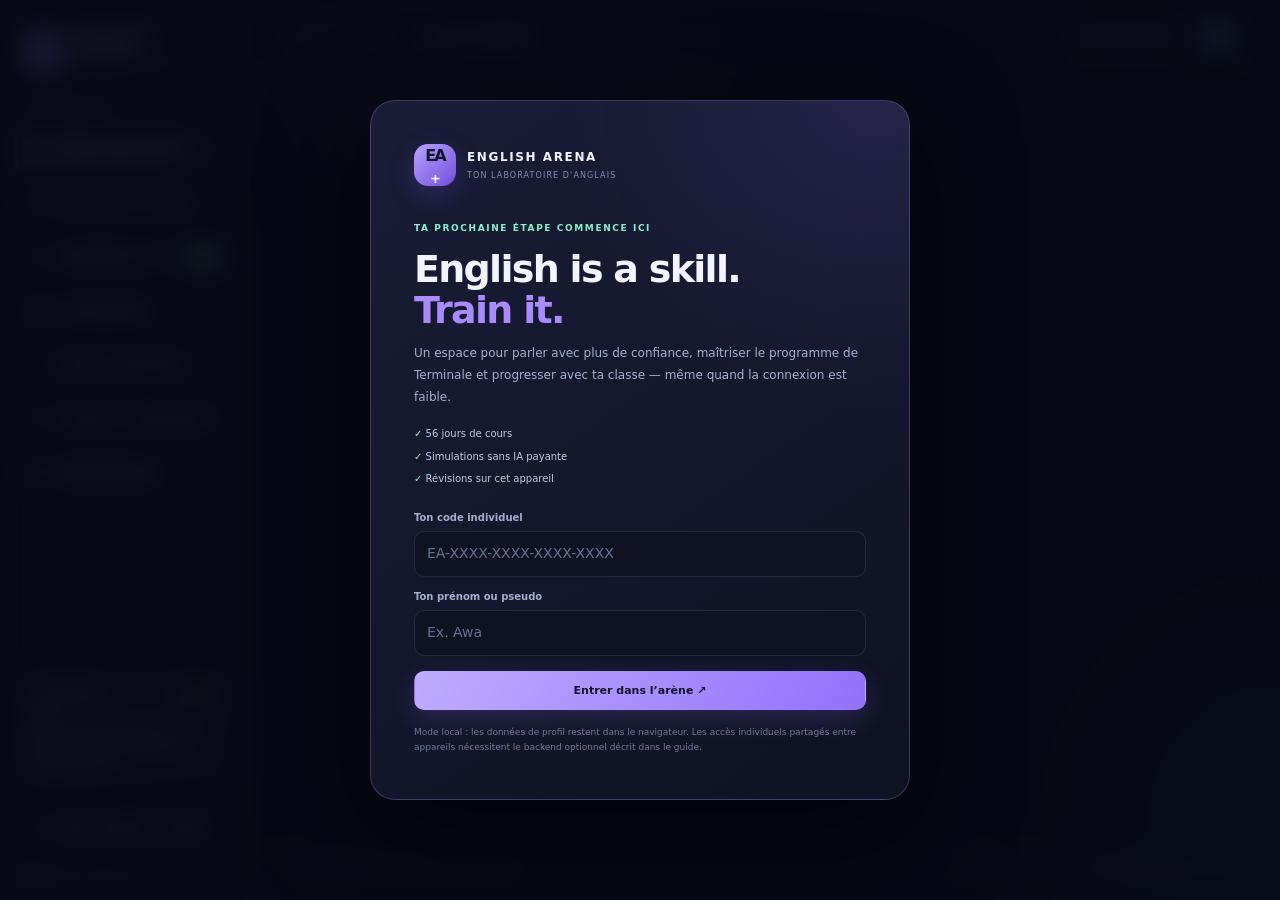
==== index.html @ 47df6340 "English Arena v4" ====
<!doctype html>
<html lang="fr">
<head>
  <meta charset="utf-8">
  <meta name="viewport" content="width=device-width,initial-scale=1,viewport-fit=cover">
  <meta http-equiv="Content-Security-Policy" content="default-src 'self'; script-src 'self'; style-src 'self' 'unsafe-inline'; img-src 'self' data: blob:; media-src 'self' blob:; font-src 'self'; connect-src 'self' https://*.supabase.co wss://*.supabase.co; object-src 'none'; base-uri 'self'; form-action 'self'; frame-src 'none'; worker-src 'self'">
  <meta name="referrer" content="no-referrer">
  <meta name="robots" content="noindex, nofollow">
  <meta name="theme-color" content="#101327">
  <meta name="description" content="English Arena : cours d'anglais pour la Terminale, simulations orales, quiz et révisions hors ligne.">
  <title>English Arena · Terminale English Lab</title>
  <link rel="manifest" href="manifest.webmanifest">
  <link rel="icon" href="assets/icons/icon.svg" type="image/svg+xml">
  <link rel="stylesheet" href="css/styles.css">
  <script src="js/boot.js"></script>
  <script src="js/config.js"></script>
  <script src="js/vendor/supabase.js" defer></script>
  <script src="js/data.js"></script>
  <script src="js/data-extra.js"></script>
  <script src="js/cloud.js" defer></script>
  <script src="js/voice.js" defer></script>
  <script src="js/badges.js" defer></script>
  <script src="js/mascot.js" defer></script>
  <script src="js/simulation.js" defer></script>
  <script src="js/games.js" defer></script>
  <script src="js/duel.js" defer></script>
  <script src="js/app.js" defer></script>
</head>
<body>
  <div class="ambient ambient-one"></div><div class="ambient ambient-two"></div>
  <div id="toast" class="toast" role="status" aria-live="polite"></div>
  <div class="app-shell">
    <aside class="sidebar" id="sidebar">
      <a class="brand" href="#home" aria-label="English Arena accueil"><span class="brand-mark">EA<span>+</span></span><span><strong>ENGLISH<br>ARENA</strong><small>TERMINALE ENGLISH LAB</small></span></a>
      <div class="side-label">TON ESPACE</div>
      <nav class="main-nav" aria-label="Navigation principale">
        <button class="nav-item active" data-view="home"><span class="nav-icon">◈</span>Vue d'ensemble</button>
        <button class="nav-item" data-view="courses"><span class="nav-icon">▤</span>Parcours & cours</button>
        <button class="nav-item" data-view="speak"><span class="nav-icon">◖</span>Speaking Lab <span class="nav-pill">NEW</span></button>
        <button class="nav-item" data-view="vocab"><span class="nav-icon">Aa</span>Vocabulaire</button>
        <button class="nav-item" data-view="practice"><span class="nav-icon">✳</span>Quiz & examens</button>
        <button class="nav-item" data-view="community"><span class="nav-icon">☺</span>Classe & discussion</button>
        <button class="nav-item" data-view="library"><span class="nav-icon">▣</span>Bibliothèque</button>
      </nav>
      <div class="side-spacer"></div>
      <div class="streak-card"><div class="streak-top"><span>✦ TON ÉLAN</span><span id="sidebarStreak">0 jours</span></div><div class="streak-meter"><i id="streakFill"></i></div><p>Un peu d'anglais chaque jour vaut mieux qu'une longue séance de temps en temps.</p></div>
      <button class="nav-item" data-view="profile"><span class="nav-icon">⚙</span>Mon profil & outils</button>
      <div class="sidebar-foot"><span class="status-dot"></span><span id="connectionLabel">Mode hors ligne prêt</span></div>
    </aside>
    <main class="main-area">
      <header class="topbar">
        <button class="icon-button mobile-menu" id="menuToggle" aria-label="Ouvrir le menu">☰</button>
        <div class="crumb"><span>ESPACE ÉLÈVE</span><b>/</b><strong id="currentPageLabel">Vue d'ensemble</strong></div>
        <div class="top-actions"><span class="offline-chip"><i></i><span id="onlineText">LOCAL-FIRST</span></span><button class="install-button" id="installButton" hidden>＋ Installer</button><button class="avatar-button" id="profileShortcut" aria-label="Ouvrir mon profil"><span id="topAvatar">?</span></button></div>
      </header>
      <div class="view-wrap" id="viewContainer" tabindex="-1"></div>
      <footer class="app-footer"><span>ENGLISH ARENA <span class="muted">· Apprendre, parler, progresser.</span></span><span id="footerMode">Tes progrès restent sur cet appareil en mode local.</span></footer>
    </main>
  </div>
  <nav class="mobile-nav" aria-label="Navigation mobile">
    <button data-view="home" class="active"><span>◈</span>Accueil</button><button data-view="courses"><span>▤</span>Cours</button><button data-view="speak"><span>◖</span>Parler</button><button data-view="practice"><span>✳</span>Quiz</button><button data-view="community"><span>☺</span>Classe</button><button data-view="profile"><span>☻</span>Profil</button>
  </nav>
  <div class="modal-backdrop" id="modalBackdrop" hidden><section class="modal" id="modalPanel" role="dialog" aria-modal="true" aria-labelledby="modalTitle"><button class="modal-close" id="modalClose" aria-label="Fermer">×</button><div id="modalContent"></div></section></div>
  <div class="onboarding-backdrop" id="onboardingBackdrop" hidden><section class="onboarding-panel"><div class="onboarding-brand"><span class="brand-mark">EA<span>+</span></span><div><b>ENGLISH ARENA</b><small>TON LABORATOIRE D'ANGLAIS</small></div></div><div class="onboarding-kicker">TA PROCHAINE ÉTAPE COMMENCE ICI</div><h1>English is a skill.<br><em>Train it.</em></h1><p class="onboarding-copy">Un espace pour parler avec plus de confiance, maîtriser le programme de Terminale et progresser avec ta classe — même quand la connexion est faible.</p><div class="onboarding-features"><span>✓ 56 jours de cours</span><span>✓ Simulations sans IA payante</span><span>✓ Révisions sur cet appareil</span></div><div id="onboardingFormWrap"></div><small class="privacy-note">Mode local : les données de profil restent dans le navigateur. Les accès individuels partagés entre appareils nécessitent le backend optionnel décrit dans le guide.</small></section></div>
  
</body>
</html>
---- css/styles.css ----
:root{--bg:#0b0d19;--panel:#121628;--panel2:#171c32;--panel3:#1e2440;--line:rgba(185,196,245,.12);--text:#f2f4ff;--muted:#9ba4c3;--purple:#a98aff;--purple2:#7959e8;--mint:#8cf0ce;--cyan:#79d9fa;--orange:#ffba78;--pink:#ff90bb;--good:#7ee6ad;--bad:#ff8e9d;--radius:19px;--shadow:0 22px 60px rgba(0,0,0,.23);font-synthesis:none;color-scheme:dark}
*{box-sizing:border-box}html{scroll-behavior:smooth}body{margin:0;min-height:100vh;background:var(--bg);color:var(--text);font-family:Inter,ui-sans-serif,system-ui,-apple-system,BlinkMacSystemFont,"Segoe UI",sans-serif;font-size:14px;line-height:1.55;overflow-x:hidden}button,input,textarea,select{font:inherit}button{cursor:pointer}button:focus-visible,a:focus-visible,input:focus-visible,textarea:focus-visible,select:focus-visible{outline:2px solid var(--cyan);outline-offset:3px}a{color:var(--cyan);text-decoration:none}.ambient{position:fixed;z-index:-1;pointer-events:none;filter:blur(70px);opacity:.13;border-radius:50%}.ambient-one{width:400px;height:400px;background:var(--purple2);top:-170px;left:25%}.ambient-two{width:360px;height:360px;background:#197e95;right:-190px;bottom:-100px}.app-shell{display:flex;min-height:100vh}.sidebar{width:248px;flex:0 0 248px;position:fixed;inset:0 auto 0 0;z-index:20;background:rgba(12,15,29,.94);backdrop-filter:blur(18px);border-right:1px solid var(--line);padding:23px 15px 17px;display:flex;flex-direction:column}.brand{display:flex;align-items:center;gap:11px;padding:4px 9px 27px;color:var(--text)}.brand-mark{display:grid;place-items:center;position:relative;width:42px;height:42px;border-radius:14px;background:linear-gradient(135deg,#b7a1ff,#7050db);color:#111229;font-size:16px;font-weight:950;letter-spacing:-2px;box-shadow:0 8px 25px #7353dc44}.brand-mark span{color:#fff;font-size:13px;letter-spacing:0;margin-left:1px}.brand strong{display:block;font-size:13px;letter-spacing:1.8px;line-height:1.05}.brand small{display:block;color:#8e98ba;font-size:8px;letter-spacing:1.6px;margin-top:6px}.side-label{color:#677192;font-size:10px;font-weight:800;letter-spacing:1.6px;padding:0 12px 10px}.main-nav{display:grid;gap:5px}.nav-item{display:flex;gap:11px;align-items:center;border:0;background:transparent;color:#aab2d0;text-align:left;padding:12px 12px;border-radius:12px;min-height:44px;font-weight:650;transition:background .18s,color .18s;width:100%}.nav-item:hover{background:rgba(164,141,255,.08);color:var(--text)}.nav-item.active{background:linear-gradient(105deg,rgba(152,126,255,.18),rgba(121,94,227,.07));color:#d5c9ff;box-shadow:inset 2px 0 #ae99ff}.nav-icon{width:21px;flex:0 0 21px;text-align:center;font-weight:800;color:#8791b6;font-size:16px}.nav-item.active .nav-icon{color:var(--purple)}.nav-pill{font-size:8px;font-weight:900;letter-spacing:.6px;color:#0e2b28;background:var(--mint);border-radius:5px;padding:2px 5px;margin-left:auto}.side-spacer{flex:1;min-height:15px}.streak-card{padding:13px 12px 12px;margin:10px 1px 17px;border:1px solid var(--line);border-radius:14px;background:linear-gradient(135deg,#151a30,#141526)}.streak-top{display:flex;align-items:center;justify-content:space-between;font-size:9px;font-weight:850;letter-spacing:1px}.streak-top span:first-child{color:#8f94b5}.streak-top span:last-child{color:var(--orange);letter-spacing:0;font-size:11px}.streak-meter{height:5px;background:#282e49;border-radius:99px;margin-top:11px;overflow:hidden}.streak-meter i{display:block;width:8%;height:100%;background:linear-gradient(90deg,var(--orange),var(--pink));border-radius:99px;transition:width .3s}.streak-card p{font-size:10px;line-height:1.55;color:#8e98b6;margin:10px 0 0}.sidebar-foot{display:flex;align-items:center;gap:7px;color:#7782a4;font-size:10px;padding:15px 10px 0}.status-dot{display:inline-block;width:7px;height:7px;border-radius:99px;background:var(--mint);box-shadow:0 0 10px #8cf0ce55}.main-area{margin-left:248px;width:calc(100% - 248px);min-width:0}.topbar{height:72px;border-bottom:1px solid var(--line);display:flex;align-items:center;justify-content:space-between;padding:0 clamp(19px,4vw,46px);background:rgba(11,13,25,.58);backdrop-filter:blur(15px);position:sticky;top:0;z-index:15}.crumb{display:flex;align-items:center;gap:12px;color:#7f89aa;font-size:10px;font-weight:800;letter-spacing:1.5px}.crumb b{color:#444c6f}.crumb strong{font-size:12px;letter-spacing:0;color:#d7dcf2;font-weight:650}.top-actions{display:flex;align-items:center;gap:14px}.offline-chip{display:flex;align-items:center;gap:7px;color:#aeb6d4;font-size:9px;font-weight:850;letter-spacing:1.1px;border:1px solid var(--line);padding:7px 10px;border-radius:8px}.offline-chip i{width:6px;height:6px;border-radius:99px;background:var(--mint);box-shadow:0 0 9px #8cf0ce66}.icon-button,.avatar-button{border:1px solid var(--line);background:#171b31;color:var(--text);width:35px;height:35px;border-radius:11px;display:grid;place-items:center}.avatar-button{border-radius:50%;background:linear-gradient(135deg,#4c3b8b,#247e8f);border:1px solid #c1b4ff55;font-weight:900}.install-button{border:1px solid #a99aff55;background:#a38aff14;color:#d6caff;border-radius:9px;padding:8px 12px;font-size:11px;font-weight:750}.mobile-menu{display:none}.view-wrap{max-width:1450px;margin:0 auto;padding:31px clamp(19px,4vw,46px) 32px;min-height:calc(100vh - 125px)}.app-footer{display:flex;justify-content:space-between;gap:12px;flex-wrap:wrap;border-top:1px solid var(--line);padding:16px clamp(19px,4vw,46px);font-size:9px;letter-spacing:.9px;color:#727c9c}.muted{color:#6e789b;letter-spacing:0}.page-heading{display:flex;justify-content:space-between;align-items:flex-end;gap:20px;margin-bottom:25px}.eyebrow{font-size:10px;font-weight:850;letter-spacing:1.9px;color:var(--purple);text-transform:uppercase;display:flex;gap:8px;align-items:center}.eyebrow:before{content:"";width:16px;height:1px;background:currentColor}.page-heading h1{font-size:clamp(28px,3vw,40px);letter-spacing:-1.7px;line-height:1.1;margin:9px 0 8px;font-weight:850}.page-heading h1 em{font-style:normal;color:var(--purple)}.page-heading p{max-width:680px;margin:0;color:var(--muted);line-height:1.7;font-size:13px}.pill{display:inline-flex;align-items:center;gap:6px;padding:5px 9px;border-radius:7px;border:1px solid var(--line);background:rgba(255,255,255,.025);color:#b0b9d9;font-size:9px;font-weight:800;letter-spacing:.6px}.pill.purple{border-color:#a58aff44;color:#c8b9ff;background:#a58aff11}.pill.green{border-color:#8cf0ce33;color:var(--mint);background:#8cf0ce0b}.pill.orange{border-color:#ffba7833;color:var(--orange);background:#ffba780b}.primary-button,.secondary-button,.ghost-button{display:inline-flex;align-items:center;justify-content:center;gap:8px;min-height:39px;padding:10px 14px;border-radius:10px;border:1px solid transparent;font-size:11px;font-weight:850;transition:transform .15s,filter .15s;text-align:center}.primary-button{color:#15132b;background:linear-gradient(120deg,#beacff,#9271fb);box-shadow:0 9px 24px #8f73f233}.primary-button:hover,.secondary-button:hover,.ghost-button:hover{transform:translateY(-1px);filter:brightness(1.08)}.secondary-button{background:#7fdbf70d;color:#a3e9ff;border-color:#7fdbf733}.ghost-button{background:transparent;color:#c3c9e2;border-color:var(--line)}.danger-button{border-color:#ff8e9d44;background:#ff8e9d0b;color:#ff9caa}.button-row{display:flex;gap:9px;flex-wrap:wrap}.card{background:linear-gradient(145deg,rgba(23,28,49,.96),rgba(17,21,39,.96));border:1px solid var(--line);border-radius:var(--radius);box-shadow:var(--shadow)}.hero-grid{display:grid;grid-template-columns:minmax(0,1.5fr) minmax(240px,.8fr);gap:17px}.welcome-hero{min-height:278px;padding:27px 28px 24px;position:relative;overflow:hidden;background:linear-gradient(115deg,#1c2040,#17172d 66%,#2a2244);isolation:isolate}.welcome-hero:before{content:"";position:absolute;z-index:-1;width:320px;height:320px;right:-65px;top:-95px;border-radius:50%;background:radial-gradient(circle at 35% 35%,#aa91ff5c,transparent 68%);border:1px solid #a990ff20;box-shadow:0 0 0 28px #a990ff07,0 0 0 58px #a990ff05}.hero-stamp{font-size:9px;letter-spacing:1.8px;font-weight:850;color:var(--mint);display:flex;align-items:center;gap:8px}.hero-stamp span{display:grid;place-items:center;width:23px;height:23px;border-radius:7px;background:#8cf0ce14}.welcome-hero h2{font-size:clamp(26px,3vw,36px);line-height:1.12;letter-spacing:-1.4px;max-width:460px;margin:18px 0 11px}.welcome-hero h2 em{font-style:normal;color:var(--purple)}.welcome-hero p{max-width:450px;color:#a3accb;font-size:12px;line-height:1.75;margin:0 0 19px}.hero-buttons{display:flex;align-items:center;gap:9px;flex-wrap:wrap}.hero-footnote{font-size:9px;color:#7782a5;margin-top:14px}.daily-card{padding:22px;position:relative;overflow:hidden;background:linear-gradient(150deg,#1e2341,#171a30)}.daily-card:after{content:"✦";position:absolute;right:20px;top:2px;font-size:78px;color:#a98aff0e}.daily-top{display:flex;align-items:center;justify-content:space-between;font-size:10px;color:#99a2c1;letter-spacing:1.1px;font-weight:800}.daily-number{width:34px;height:34px;border:1px solid #a98aff3e;background:#a98aff13;color:var(--purple);border-radius:10px;display:grid;place-items:center;font-size:15px}.daily-card h3{font-size:21px;line-height:1.25;letter-spacing:-.7px;margin:23px 0 7px}.daily-card p{font-size:11px;color:var(--muted);line-height:1.7;margin:0 0 18px}.daily-card .primary-button{width:100%}.stats-grid{display:grid;grid-template-columns:repeat(4,minmax(0,1fr));gap:12px;margin:17px 0 24px}.stat-card{padding:16px 17px;min-height:119px}.stat-top{display:flex;align-items:center;justify-content:space-between;color:#929dbd;font-size:10px}.stat-icon{width:29px;height:29px;border:1px solid var(--line);display:grid;place-items:center;border-radius:9px;color:var(--purple);font-size:14px}.stat-number{display:block;font-size:28px;font-weight:850;letter-spacing:-1px;line-height:1.2;margin-top:14px}.stat-bottom{display:flex;justify-content:space-between;align-items:center;color:#7f8aad;font-size:9px;margin-top:4px}.stat-bottom em{font-style:normal;color:var(--mint)}.two-column{display:grid;grid-template-columns:minmax(0,1.25fr) minmax(250px,.75fr);gap:17px}.section-head{display:flex;align-items:center;justify-content:space-between;gap:10px;margin-bottom:14px}.section-head h3{font-size:15px;letter-spacing:-.3px;margin:0}.section-head p{margin:3px 0 0;color:var(--muted);font-size:10px}.text-button{border:0;background:transparent;color:var(--purple);font-size:10px;font-weight:850;padding:5px}.panel-pad{padding:20px}.journey-list{display:grid;gap:10px}.journey-item{display:flex;align-items:center;gap:12px;border:1px solid var(--line);border-radius:13px;padding:12px;background:#fff1;transition:background .15s}.journey-item:hover{background:#a98aff0c}.journey-day{width:38px;height:39px;flex:0 0 38px;border-radius:11px;background:#a98aff13;color:#bba8ff;display:grid;place-items:center;font-weight:900;font-size:11px}.journey-copy{min-width:0;flex:1}.journey-copy strong{display:block;font-size:11px;color:#e1e5fa}.journey-copy small{display:block;color:#8791b0;font-size:9px;margin-top:3px}.journey-status{font-size:9px;color:#8cf0ce;font-weight:800}.right-stack{display:grid;gap:15px}.mission-card{padding:19px;background:linear-gradient(145deg,#20303a,#19202e);border-color:#8cf0ce18}.mission-heading{display:flex;align-items:center;justify-content:space-between}.mission-heading span{color:var(--mint);font-size:9px;font-weight:900;letter-spacing:1.5px}.mission-heading b{background:#8cf0ce12;color:var(--mint);padding:4px 7px;border-radius:6px;font-size:9px}.mission-card h3{font-size:18px;line-height:1.25;margin:18px 0 8px;letter-spacing:-.5px}.mission-card p{font-size:11px;line-height:1.65;color:#a4b5bf;margin:0 0 17px}.mission-meta{display:flex;align-items:center;gap:12px;color:#8196a4;font-size:9px;margin:0 0 15px}.mission-meta strong{color:var(--mint)}.progress-card{padding:19px}.progress-card h3{font-size:14px;margin:0 0 4px}.progress-card p{font-size:10px;line-height:1.6;color:var(--muted);margin:0 0 15px}.progress-line{height:7px;background:#292e48;border-radius:100px;overflow:hidden}.progress-line span{display:block;height:100%;width:0;background:linear-gradient(90deg,var(--purple2),var(--cyan));border-radius:100px;transition:width .3s}.progress-label{display:flex;justify-content:space-between;font-size:10px;color:#a5aecc;margin-top:8px}.skill-chips{display:flex;flex-wrap:wrap;gap:7px}.skill-chips span{border:1px solid var(--line);background:#ffffff03;padding:6px 9px;border-radius:8px;color:#aeb8d6;font-size:9px}.section-title{display:flex;align-items:center;justify-content:space-between;margin:26px 0 13px}.section-title h3{margin:0;font-size:15px}.section-title span{color:#818bb0;font-size:10px}.course-grid{display:grid;grid-template-columns:repeat(3,minmax(0,1fr));gap:13px}.course-card{padding:17px;position:relative;overflow:hidden;transition:transform .18s,border .18s;display:flex;flex-direction:column;min-height:190px}.course-card:hover{transform:translateY(-2px);border-color:#a98aff55}.course-meta{display:flex;align-items:center;justify-content:space-between;gap:8px}.course-icon{width:36px;height:36px;display:grid;place-items:center;border-radius:12px;background:#a98aff15;color:var(--purple);font-size:18px;border:1px solid #a98aff18}.course-card h3{font-size:14px;line-height:1.35;margin:16px 0 6px}.course-card p{font-size:10px;line-height:1.65;color:var(--muted);margin:0 0 16px}.course-card .course-end{display:flex;align-items:center;justify-content:space-between;gap:8px;margin-top:auto;color:#8690b1;font-size:9px}.course-card .text-button{margin-right:-5px}.filter-bar{display:flex;gap:9px;align-items:center;flex-wrap:wrap;margin-bottom:16px}.search-field,.select-field,.form-field{width:100%;border:1px solid #aeb9ee22;border-radius:10px;background:#0e1223;color:var(--text);padding:11px 12px;outline:none}.search-field{max-width:300px}.select-field{max-width:160px}.search-field::placeholder,.form-field::placeholder,textarea::placeholder{color:#667193}.filter-chip{border:1px solid var(--line);background:#ffffff03;border-radius:9px;padding:8px 11px;color:#a6afd0;font-size:10px}.filter-chip.active{background:#a98aff16;border-color:#a98aff44;color:#cbbfff}.lesson-list{display:grid;gap:9px}.lesson-row{display:flex;align-items:center;gap:13px;padding:13px 15px;border:1px solid var(--line);border-radius:14px;background:#171b2d88}.lesson-row:hover{border-color:#a98aff40}.lesson-index{width:39px;height:42px;flex:0 0 39px;display:grid;place-items:center;background:#a98aff11;border-radius:11px;color:#c0afff;font-size:12px;font-weight:900}.lesson-main{flex:1;min-width:0}.lesson-main strong{display:block;font-size:12px}.lesson-main p{font-size:10px;color:var(--muted);margin:3px 0 0;line-height:1.6}.lesson-tags{display:flex;flex-wrap:wrap;gap:5px;margin-top:7px}.lesson-actions{display:flex;align-items:center;gap:8px}.speaking-layout{display:grid;grid-template-columns:minmax(0,1fr) 295px;gap:16px}.scenario-grid{display:grid;grid-template-columns:repeat(2,minmax(0,1fr));gap:12px}.scenario-card{padding:17px;min-height:190px;display:flex;flex-direction:column}.scenario-top{display:flex;justify-content:space-between;align-items:center}.scenario-symbol{width:37px;height:37px;border-radius:12px;background:#8cf0ce12;border:1px solid #8cf0ce1c;color:var(--mint);display:grid;place-items:center;font-size:17px}.scenario-card h3{font-size:14px;margin:14px 0 5px}.scenario-card p{font-size:10px;line-height:1.6;color:var(--muted);margin:0 0 14px}.scenario-card .scenario-bottom{display:flex;align-items:center;justify-content:space-between;gap:8px;margin-top:auto;font-size:9px;color:#8792b2}.speaking-aside{display:grid;align-content:start;gap:13px}.speaking-aside .card{padding:18px}.speaking-aside h3{font-size:14px;margin:0 0 9px}.speaking-aside p{font-size:10px;line-height:1.7;color:var(--muted);margin:0}.tip-row{display:flex;gap:10px;margin-top:13px}.tip-bullet{flex:0 0 24px;width:24px;height:24px;background:#a98aff12;border-radius:8px;color:var(--purple);display:grid;place-items:center;font-size:10px;font-weight:900}.tip-row strong{display:block;font-size:10px;margin-bottom:2px}.tip-row small{display:block;color:var(--muted);font-size:9px;line-height:1.6}.roleplay{padding:24px;max-width:900px;margin:0 auto}.roleplay-header{display:flex;justify-content:space-between;gap:10px;align-items:center}.roleplay-title{font-size:25px;letter-spacing:-1px;margin:13px 0 6px}.roleplay-context{color:var(--muted);font-size:11px;margin:0 0 20px}.dialogue-box{background:#0d1121;border:1px solid var(--line);border-radius:14px;padding:18px;margin:15px 0}.dialogue-person{font-size:9px;font-weight:900;letter-spacing:1px;color:var(--mint);text-transform:uppercase}.dialogue-line{font-size:16px;line-height:1.6;margin:10px 0 0}.response-area{width:100%;min-height:115px;resize:vertical;background:#0d1121;border:1px solid #a98aff38;border-radius:12px;padding:13px;color:var(--text);line-height:1.6}.roleplay-controls{display:flex;align-items:center;gap:8px;flex-wrap:wrap;margin-top:12px}.hint-list{display:flex;flex-wrap:wrap;gap:6px;margin:10px 0}.hint-chip{border:1px solid #8cf0ce25;background:#8cf0ce08;color:#a0e9d0;border-radius:7px;padding:6px 8px;font-size:9px}.feedback-box{border:1px solid #8cf0ce2d;background:#8cf0ce09;border-radius:12px;padding:13px;margin-top:14px;display:none}.feedback-box.show{display:block}.feedback-box strong{font-size:11px;color:var(--mint)}.feedback-box p{font-size:11px;line-height:1.65;color:#b7c6cf;margin:5px 0 0}.vocab-layout{display:grid;grid-template-columns:minmax(0,1.1fr) minmax(280px,.9fr);gap:16px}.flashcard-stage{min-height:335px;display:grid;place-items:center;padding:24px;background:radial-gradient(circle at 50% 20%,#5e4ca32b,transparent 50%),linear-gradient(135deg,#1c2040,#15182d);position:relative;overflow:hidden}.flashcard{width:min(100%,430px);min-height:230px;padding:30px 25px;border-radius:19px;border:1px solid #b29dff55;background:#22233fdf;display:flex;flex-direction:column;justify-content:center;align-items:center;text-align:center;cursor:pointer;box-shadow:0 18px 42px #0003}.flashcard small{color:var(--purple);font-size:9px;font-weight:900;letter-spacing:2px}.flashcard h2{font-size:31px;letter-spacing:-1px;margin:18px 0 5px}.flashcard p{font-size:11px;line-height:1.65;color:#b2bbd9;margin:6px 0}.flashcard .tap-note{color:#8792b1;font-size:9px;margin-top:16px}.flashcard-nav{display:flex;justify-content:center;align-items:center;gap:15px;margin-top:18px}.round-button{width:37px;height:37px;display:grid;place-items:center;border:1px solid var(--line);background:#202541;color:var(--text);border-radius:50%;font-size:14px}.vocab-list{display:grid;gap:8px}.vocab-row{display:flex;align-items:center;gap:11px;border:1px solid var(--line);border-radius:11px;padding:10px 12px;background:#15192a}.vocab-word{flex:1;min-width:0}.vocab-word strong{font-size:11px;display:block}.vocab-word small{display:block;color:var(--muted);font-size:9px;margin-top:2px}.known-mark{width:23px;height:23px;border:1px solid var(--line);border-radius:7px;background:#ffffff04;color:var(--mint);display:grid;place-items:center}.known-mark.active{background:#8cf0ce15;border-color:#8cf0ce45}.quiz-layout{display:grid;grid-template-columns:minmax(0,1fr) 285px;gap:16px}.quiz-main{padding:23px}.quiz-meta{display:flex;align-items:center;justify-content:space-between;gap:10px}.quiz-progress{height:5px;border-radius:100px;background:#2a304d;overflow:hidden;margin:15px 0 22px}.quiz-progress span{display:block;height:100%;background:linear-gradient(90deg,var(--purple),var(--cyan));transition:width .2s}.quiz-question{font-size:clamp(19px,2vw,26px);line-height:1.35;letter-spacing:-.6px;margin:0 0 20px}.answer-list{display:grid;gap:9px}.answer-option{display:flex;align-items:center;gap:12px;text-align:left;border:1px solid var(--line);border-radius:11px;background:#ffffff03;color:#dce1f5;padding:13px}.answer-option:hover{border-color:#a98aff57;background:#a98aff0b}.answer-option .option-letter{width:27px;height:27px;border-radius:8px;background:#ffffff08;border:1px solid var(--line);display:grid;place-items:center;font-size:10px;font-weight:850;color:#a9b3d5;flex:0 0 27px}.answer-option.correct{border-color:#8cf0ce55;background:#8cf0ce0c}.answer-option.incorrect{border-color:#ff8e9d55;background:#ff8e9d0a}.quiz-feedback{padding:13px;border-radius:11px;background:#8cf0ce0a;border:1px solid #8cf0ce2b;margin-top:15px;display:none}.quiz-feedback.show{display:block}.quiz-feedback strong{font-size:11px;color:var(--mint)}.quiz-feedback p{font-size:10px;line-height:1.6;color:#b5c8cc;margin:4px 0 0}.quiz-bottom{display:flex;align-items:center;justify-content:space-between;gap:12px;margin-top:21px}.quiz-side{display:grid;align-content:start;gap:13px}.quiz-side .card{padding:18px}.quiz-side h3{font-size:13px;margin:0 0 7px}.quiz-side p{font-size:10px;line-height:1.7;color:var(--muted);margin:0}.result-score{font-size:50px;letter-spacing:-2px;font-weight:900;color:var(--mint);line-height:1.1}.library-grid{display:grid;grid-template-columns:repeat(2,minmax(0,1fr));gap:13px}.resource-card{display:flex;gap:13px;padding:17px}.resource-icon{flex:0 0 40px;width:40px;height:40px;border-radius:12px;background:#79d9fa11;color:var(--cyan);border:1px solid #79d9fa22;display:grid;place-items:center;font-size:17px}.resource-card h3{font-size:13px;margin:0 0 5px}.resource-card p{color:var(--muted);font-size:10px;line-height:1.6;margin:0 0 9px}.file-row{display:flex;align-items:center;gap:13px;padding:13px 14px;border-bottom:1px solid var(--line)}.file-row:last-child{border-bottom:0}.file-icon{width:36px;height:39px;border-radius:9px;background:#ffba7812;color:var(--orange);display:grid;place-items:center;flex:0 0 36px;font-size:10px;font-weight:900}.file-details{flex:1;min-width:0}.file-details strong{display:block;font-size:11px;overflow-wrap:anywhere}.file-details small{display:block;font-size:9px;color:var(--muted);margin-top:3px}.profile-grid{display:grid;grid-template-columns:minmax(0,.95fr) minmax(0,1.05fr);gap:15px}.profile-card{padding:21px}.profile-id{display:flex;align-items:center;gap:13px;margin-bottom:19px}.profile-avatar{width:55px;height:55px;border-radius:17px;display:grid;place-items:center;background:linear-gradient(135deg,#5c488c,#2d8597);font-size:22px;font-weight:900;border:1px solid #bcaaff4c}.profile-id h3{margin:0;font-size:18px}.profile-id p{margin:4px 0 0;color:var(--muted);font-size:10px}.field-label{display:block;color:#a4aecf;font-size:10px;font-weight:800;margin:12px 0 6px}.settings-row{display:flex;align-items:center;justify-content:space-between;gap:15px;border-bottom:1px solid var(--line);padding:13px 0}.settings-row:last-child{border-bottom:0}.settings-row strong{display:block;font-size:11px}.settings-row small{display:block;font-size:9px;color:var(--muted);margin-top:3px;line-height:1.6}.toggle{width:40px;height:23px;border-radius:50px;border:1px solid #566080;background:#282f4a;padding:3px;display:flex;align-items:center;flex:0 0 40px}.toggle:after{content:"";width:15px;height:15px;background:#a2accd;border-radius:50%;transition:transform .15s}.toggle.on{background:#7356d8;border-color:#ad98ff}.toggle.on:after{background:#fff;transform:translateX(16px)}.notice{border:1px solid #ffba7830;background:#ffba780b;border-radius:12px;padding:12px 13px;color:#cfb89c;font-size:10px;line-height:1.65}.notice strong{color:#ffd3a5}.notice.blue{border-color:#79d9fa2d;background:#79d9fa08;color:#a5c7d6}.notice.blue strong{color:#90e2fb}.achievement-grid{display:grid;grid-template-columns:repeat(3,minmax(0,1fr));gap:9px}.achievement{padding:13px 9px;text-align:center;border:1px solid var(--line);background:#ffffff02;border-radius:12px;opacity:.52}.achievement.unlocked{opacity:1;border-color:#ffba7844;background:#ffba7808}.achievement span{display:block;font-size:23px}.achievement strong{display:block;font-size:9px;margin-top:6px}.achievement small{display:block;font-size:8px;color:var(--muted);margin-top:4px}.empty-state{text-align:center;padding:33px 20px;color:var(--muted)}.empty-state strong{display:block;color:#dfe4fa;font-size:14px;margin-bottom:6px}.empty-state p{font-size:11px;margin:0 auto 12px;max-width:380px;line-height:1.7}.modal-backdrop,.onboarding-backdrop{position:fixed;inset:0;z-index:60;background:#070916db;backdrop-filter:blur(13px);display:grid;place-items:center;padding:20px}.modal-backdrop[hidden],.onboarding-backdrop[hidden]{display:none}.modal{width:min(720px,100%);max-height:min(87vh,900px);overflow:auto;position:relative;border:1px solid #a98aff2d;border-radius:20px;padding:24px;background:linear-gradient(145deg,#191e35,#101426);box-shadow:0 30px 100px #0008}.modal-close{position:sticky;float:right;top:0;margin:-9px -8px 0 10px;border:1px solid var(--line);background:#1b2037;color:#e8eaff;width:30px;height:30px;border-radius:9px;font-size:22px;line-height:1}.modal h2{font-size:24px;letter-spacing:-.8px;margin:5px 0 8px}.modal p{font-size:11px;line-height:1.7;color:var(--muted)}.modal h3{font-size:14px;margin:19px 0 7px}.lesson-example{border-left:2px solid var(--purple);background:#a98aff0c;padding:13px 15px;border-radius:0 10px 10px 0;font-size:13px;color:#e0d9ff;margin:12px 0}.lesson-example small{display:block;color:#9c92c6;font-size:9px;margin-bottom:4px}.onboarding-panel{width:min(540px,100%);padding:clamp(25px,5vw,43px);border-radius:25px;border:1px solid #b7a0ff40;background:radial-gradient(circle at 95% 0,#7358c32b,transparent 36%),linear-gradient(145deg,#191d36,#0f1223);box-shadow:0 30px 100px #0009;max-height:92vh;overflow:auto}.onboarding-brand{display:flex;align-items:center;gap:11px;margin-bottom:36px}.onboarding-brand b{display:block;font-size:12px;letter-spacing:1.6px}.onboarding-brand small{display:block;color:#848db1;font-size:8px;letter-spacing:1.1px;margin-top:4px}.onboarding-kicker{font-size:9px;color:var(--mint);font-weight:900;letter-spacing:1.6px}.onboarding-panel h1{font-size:38px;line-height:1.07;letter-spacing:-1.7px;margin:13px 0}.onboarding-panel h1 em{font-style:normal;color:var(--purple)}.onboarding-copy{font-size:12px;line-height:1.8;color:#a5afcf;margin:0}.onboarding-features{display:grid;gap:7px;margin:18px 0 23px;color:#c1cae4;font-size:10px}.onboarding-features span:first-letter{color:var(--mint)}.privacy-note{display:block;margin-top:15px;font-size:9px;line-height:1.7;color:#6f799b}.toast{position:fixed;z-index:100;left:50%;bottom:24px;transform:translate(-50%,20px);opacity:0;pointer-events:none;max-width:min(550px,90vw);padding:12px 16px;border-radius:11px;background:#222a43;border:1px solid #a98aff42;color:#e6e9ff;font-size:11px;box-shadow:var(--shadow);transition:all .2s}.toast.show{transform:translate(-50%,0);opacity:1}.mobile-nav{display:none}.two-column-narrow{display:grid;grid-template-columns:1fr 1fr;gap:13px}.tiny{font-size:9px;color:var(--muted)}.kbd{display:inline-block;border:1px solid var(--line);border-radius:5px;padding:2px 5px;color:#aeb8d8;font-size:9px}
@media(max-width:1160px){.sidebar{width:220px;flex-basis:220px}.main-area{margin-left:220px;width:calc(100% - 220px)}.course-grid{grid-template-columns:repeat(2,minmax(0,1fr))}.stats-grid{grid-template-columns:repeat(2,minmax(0,1fr))}.speaking-layout,.quiz-layout{grid-template-columns:minmax(0,1fr) 255px}}
@media(max-width:850px){.sidebar{width:210px;flex-basis:210px}.main-area{margin-left:210px;width:calc(100% - 210px)}.hero-grid,.two-column,.vocab-layout,.profile-grid{grid-template-columns:1fr}.daily-card{min-height:auto}.right-stack{grid-template-columns:1fr 1fr}.speaking-layout,.quiz-layout{grid-template-columns:1fr}.speaking-aside,.quiz-side{grid-template-columns:repeat(2,minmax(0,1fr))}.library-grid{grid-template-columns:1fr}.crumb span{display:none}}
@media(max-width:650px){body{padding-bottom:66px}.app-shell{display:block}.sidebar{transform:translateX(-110%);transition:transform .2s;width:min(280px,85vw);box-shadow:0 0 0 200vw #05061100}.sidebar.open{transform:translateX(0);box-shadow:0 0 0 200vw #05061199}.main-area{margin:0;width:100%}.topbar{height:60px;padding:0 15px;gap:9px}.mobile-menu{display:grid;flex:0 0 34px;width:34px;height:34px}.crumb{flex:1;min-width:0;gap:7px;font-size:9px;letter-spacing:.7px}.crumb strong{font-size:10px;white-space:nowrap;overflow:hidden;text-overflow:ellipsis}.top-actions{gap:7px}.offline-chip{padding:6px 7px;font-size:8px}.offline-chip span{display:none}.install-button{padding:7px 8px;font-size:9px}.view-wrap{padding:23px 14px 25px;min-height:calc(100vh - 118px)}.app-footer{padding:13px 15px 17px;font-size:8px}.app-footer span:last-child{display:none}.page-heading{display:block;margin-bottom:19px}.page-heading h1{font-size:29px}.page-heading p{font-size:12px}.page-heading .button-row{margin-top:14px}.hero-grid{gap:12px}.welcome-hero{padding:23px 20px;min-height:265px}.welcome-hero h2{font-size:29px}.welcome-hero p{font-size:11px}.daily-card{padding:18px}.daily-card h3{margin-top:16px}.stats-grid{gap:9px;margin:12px 0 19px}.stat-card{padding:13px;min-height:105px}.stat-number{font-size:25px}.stat-top{font-size:9px}.stat-bottom{font-size:8px}.two-column{gap:13px}.right-stack{grid-template-columns:1fr}.course-grid{grid-template-columns:1fr}.course-card{min-height:165px}.lesson-row{align-items:flex-start;padding:11px;gap:9px}.lesson-index{width:34px;flex-basis:34px;height:35px}.lesson-main strong{font-size:11px}.lesson-actions{flex-direction:column;align-items:flex-end}.scenario-grid{grid-template-columns:1fr}.scenario-card{min-height:165px}.speaking-aside,.quiz-side{grid-template-columns:1fr}.roleplay{padding:18px}.roleplay-title{font-size:22px}.dialogue-line{font-size:14px}.quiz-main{padding:17px}.quiz-question{font-size:20px}.answer-option{padding:10px}.flashcard-stage{min-height:290px;padding:14px}.flashcard{min-height:220px;padding:20px}.flashcard h2{font-size:27px}.library-grid{grid-template-columns:1fr}.profile-card{padding:16px}.achievement-grid{grid-template-columns:repeat(3,minmax(0,1fr))}.modal-backdrop{padding:9px}.modal{padding:19px;max-height:90vh}.onboarding-panel{padding:26px 22px}.onboarding-brand{margin-bottom:28px}.onboarding-panel h1{font-size:34px}.mobile-nav{position:fixed;display:grid;grid-template-columns:repeat(6,1fr);gap:2px;bottom:0;left:0;right:0;z-index:30;background:rgba(12,15,29,.96);backdrop-filter:blur(18px);border-top:1px solid var(--line);padding:7px 6px calc(7px + env(safe-area-inset-bottom))}.mobile-nav button{border:0;background:transparent;color:#7883a7;display:flex;align-items:center;justify-content:center;flex-direction:column;gap:4px;font-size:8px;font-weight:750;padding:4px 2px}.mobile-nav button span{font-size:16px}.mobile-nav button.active{color:#c2b2ff}.mobile-nav button.active span{filter:drop-shadow(0 0 5px #a98aff66)}.two-column-narrow{grid-template-columns:1fr}}
@media(prefers-reduced-motion:reduce){*{scroll-behavior:auto!important;transition:none!important;animation:none!important}}

/* Keep the profile switcher tidy on phone-sized screens. */
.onboarding-tabs{display:flex;gap:8px;flex-wrap:wrap;margin:14px 0 10px}.onboarding-tabs .filter-chip{flex:1 1 150px;justify-content:center}

#miniCourseModel[hidden]{display:none!important}

.voice-panel{margin:12px 0;padding:12px 14px;border:1px solid var(--line);border-radius:14px;background:var(--panel2);display:grid;gap:8px}.voice-panel small{color:var(--muted)}.voice-panel .progress-line{height:8px}.voice-panel .progress-line span{transition:width .05s linear}

/* ---------- Kiki, la mascotte ---------- */
.kiki-widget{position:fixed;right:14px;bottom:16px;z-index:25;display:flex;flex-direction:column;align-items:flex-end;gap:8px;pointer-events:none}
.kiki-widget>*{pointer-events:auto}
@media(max-width:650px){.kiki-widget{bottom:78px;right:8px}}
.kiki-btn{width:104px;height:111px;border:0;background:transparent;padding:0;cursor:pointer;filter:drop-shadow(0 8px 14px #0006)}
.kiki-svg,.kiki-svg svg,.kiki-inline svg{display:block;width:100%;height:100%}.kiki-inline{display:inline-block;vertical-align:middle}
.kiki-bubble{max-width:250px;background:#fff;color:#1b2040;border-radius:16px 16px 4px 16px;padding:10px 13px;font-size:13px;font-weight:600;box-shadow:0 10px 30px #0006;cursor:pointer}
.kiki-bubble.pop{animation:kpop .25s ease-out}@keyframes kpop{from{transform:scale(.6);opacity:0}to{transform:scale(1);opacity:1}}
.kiki-panel{width:min(300px,86vw);background:var(--panel);border:1px solid var(--line);border-radius:18px;padding:16px;box-shadow:var(--shadow);display:grid;gap:10px;position:relative}
.kiki-panel[hidden],.kiki-bubble[hidden],.kiki-widget[hidden]{display:none}
.kiki-x{position:absolute;right:10px;top:6px;border:0;background:transparent;color:var(--muted);font-size:22px}
.kiki-phrase{background:var(--panel2);border-radius:12px;padding:11px;display:grid;gap:4px}.kiki-phrase span{color:var(--muted)}
.kiki-colors{display:flex;gap:10px}.kiki-colors button{width:32px;height:32px;border-radius:50%;border:3px solid transparent}.kiki-colors .on{border-color:#fff}
/* états de Kiki */
.kiki{overflow:visible}.kiki .k-fx>*,.kiki .eyes-happy,.kiki .eyes-sleep,.kiki .k-mouth{opacity:0}
.kiki .k-all{animation:kbob 3s ease-in-out infinite;transform-origin:70px 140px}
.kiki .eyes-open .k-pupils{transform-origin:70px 45px;animation:kblink 4.5s infinite}
@keyframes kbob{50%{transform:translateY(-3px)}}@keyframes kblink{0%,94%,100%{transform:scaleY(1)}97%{transform:scaleY(.1)}}
.kiki.mood-happy .eyes-open,.kiki.mood-cheer .eyes-open,.kiki.mood-sleep .eyes-open{opacity:0}
.kiki.mood-happy .eyes-happy,.kiki.mood-cheer .eyes-happy{opacity:1}.kiki.mood-happy .k-mouth,.kiki.mood-cheer .k-mouth{opacity:1}
.kiki.mood-happy .k-all{animation:khop .5s ease-in-out infinite}.kiki.mood-cheer .k-all{animation:khop .35s ease-in-out infinite}
@keyframes khop{50%{transform:translateY(-9px)}}
.kiki .k-wing-l{transform-origin:40px 80px}.kiki .k-wing-r{transform-origin:100px 80px}
.kiki.mood-cheer .k-wing-l{animation:kflapl .3s ease-in-out infinite}.kiki.mood-cheer .k-wing-r{animation:kflapr .3s ease-in-out infinite}
@keyframes kflapl{50%{transform:rotate(38deg)}}@keyframes kflapr{50%{transform:rotate(-38deg)}}
.kiki.mood-cheer .k-confetti{opacity:1;animation:kconf 1s ease-out infinite}@keyframes kconf{from{transform:translateY(8px);opacity:0}30%{opacity:1}to{transform:translateY(-8px);opacity:0}}
.kiki.mood-sleep .eyes-sleep{opacity:1}.kiki.mood-sleep .k-all{animation-duration:6s}.kiki.mood-sleep .k-z{opacity:1;animation:kz 2s infinite}.kiki.mood-sleep .k-z2{animation-delay:.8s}
@keyframes kz{0%{opacity:0;transform:translateY(6px)}50%{opacity:1}100%{opacity:0;transform:translateY(-6px)}}
.kiki.mood-think .k-pupils{transform:translate(-3px,-3px)}.kiki.mood-think .k-q{opacity:1;animation:kz 1.6s infinite}.kiki.mood-think .k-head{transform:rotate(-6deg);transform-origin:70px 70px}
.kiki.mood-listen .eyes-open{transform:scale(1.12);transform-origin:70px 45px}.kiki.mood-listen .k-wave{opacity:1;animation:kwave 1s infinite}.kiki.mood-listen .k-wing-r{transform:rotate(-30deg) translateY(-6px)}
@keyframes kwave{50%{opacity:.35}}
.kiki.mood-talk .k-mouth{opacity:1;animation:ktalk .22s steps(2) infinite}@keyframes ktalk{50%{opacity:0}}
.kiki-roleplay{display:flex;align-items:center;gap:10px;margin:8px 0}.kiki-roleplay .kiki-say{background:var(--panel2);border-radius:12px;padding:8px 12px;font-size:13px}
@media(prefers-reduced-motion:reduce){.kiki *{animation:none!important}}

/* ---------- Badges ---------- */
.badge-wall{display:grid;grid-template-columns:repeat(auto-fill,minmax(130px,1fr));gap:10px}
.badge{position:relative;border:1px solid var(--line);border-radius:14px;padding:12px 10px;background:var(--panel2);text-align:center;display:grid;gap:3px;opacity:.55;filter:grayscale(.9)}
.badge.on{opacity:1;filter:none;border-color:var(--bc);box-shadow:0 0 0 1px var(--bc) inset,0 6px 20px color-mix(in srgb,var(--bc) 25%,transparent)}
.badge-emoji{font-size:30px}.badge strong{font-size:12px}.badge small{color:var(--muted);font-size:10px;line-height:1.3}
.badge em{font-style:normal;font-size:9px;font-weight:800;letter-spacing:.8px;color:var(--bc);text-transform:uppercase}
.badge .progress-line{height:5px;margin-top:4px}
/* ---------- Arcade ---------- */
.arcade-grid{display:grid;grid-template-columns:repeat(auto-fill,minmax(210px,1fr));gap:12px}
.game-card{padding:16px;display:grid;gap:8px}.game-card .game-ico{font-size:34px}
.mem-grid{display:grid;grid-template-columns:repeat(4,1fr);gap:8px;margin:12px 0}
.mem-card{min-height:62px;border-radius:12px;border:1px solid var(--line);background:var(--panel2);color:var(--text);font-weight:700;font-size:12px;padding:6px}
.mem-card.up{background:#2a3566}.mem-card.done{background:#1f5e4a;border-color:var(--mint)}
.letter-row{display:flex;flex-wrap:wrap;gap:6px;justify-content:center;margin:12px 0}.letter{min-width:38px;height:42px;border-radius:10px;border:1px solid var(--line);background:var(--panel2);color:var(--text);font-weight:800;font-size:18px;text-transform:uppercase}
.letter:disabled{opacity:.3}.slot{min-width:34px;height:42px;border-bottom:3px solid var(--muted);text-align:center;font-weight:800;font-size:22px;text-transform:uppercase}
.result-score{font-size:46px;font-weight:900;margin:8px 0}
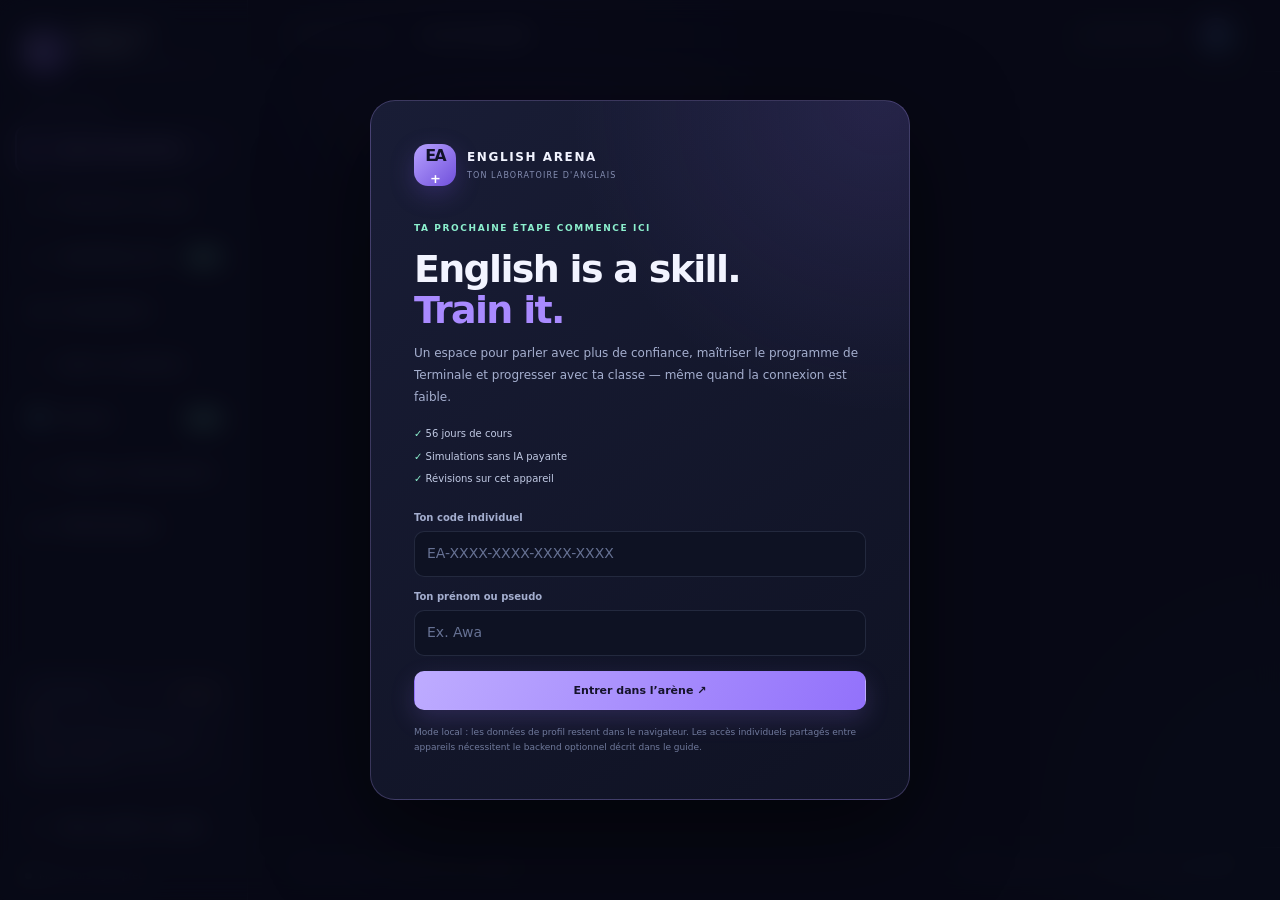
==== commit 02da659e: "Integrate everything: adaptive quiz engine, badge powers, mascot movement + guided tour, voice simul" ====
--- a/index.html
+++ b/index.html
@@ -17,13 +17,20 @@
   <script src="js/vendor/supabase.js" defer></script>
   <script src="js/data.js"></script>
   <script src="js/data-extra.js"></script>
+  <script src="js/data-sim-more.js"></script>
+  <script src="js/world-data.js"></script>
   <script src="js/cloud.js" defer></script>
   <script src="js/voice.js" defer></script>
+  <script src="js/speech.js" defer></script>
   <script src="js/badges.js" defer></script>
   <script src="js/mascot.js" defer></script>
+  <script src="js/quiz-engine.js" defer></script>
   <script src="js/simulation.js" defer></script>
   <script src="js/games.js" defer></script>
   <script src="js/duel.js" defer></script>
+  <script src="js/tournament.js" defer></script>
+  <script src="js/world.js" defer></script>
+  <script src="js/tour.js" defer></script>
   <script src="js/app.js" defer></script>
 </head>
 <body>
@@ -39,6 +46,7 @@
         <button class="nav-item" data-view="speak"><span class="nav-icon">◖</span>Speaking Lab <span class="nav-pill">NEW</span></button>
         <button class="nav-item" data-view="vocab"><span class="nav-icon">Aa</span>Vocabulaire</button>
         <button class="nav-item" data-view="practice"><span class="nav-icon">✳</span>Quiz & examens</button>
+        <button class="nav-item" data-view="world"><span class="nav-icon">🌍</span>Monde <span class="nav-pill">NEW</span></button>
         <button class="nav-item" data-view="community"><span class="nav-icon">☺</span>Classe & discussion</button>
         <button class="nav-item" data-view="library"><span class="nav-icon">▣</span>Bibliothèque</button>
       </nav>
@@ -58,7 +66,7 @@
     </main>
   </div>
   <nav class="mobile-nav" aria-label="Navigation mobile">
-    <button data-view="home" class="active"><span>◈</span>Accueil</button><button data-view="courses"><span>▤</span>Cours</button><button data-view="speak"><span>◖</span>Parler</button><button data-view="practice"><span>✳</span>Quiz</button><button data-view="community"><span>☺</span>Classe</button><button data-view="profile"><span>☻</span>Profil</button>
+    <button data-view="home" class="active"><span>◈</span>Accueil</button><button data-view="courses"><span>▤</span>Cours</button><button data-view="speak"><span>◖</span>Parler</button><button data-view="practice"><span>✳</span>Quiz</button><button data-view="world"><span>🌍</span>Monde</button><button data-view="community"><span>☺</span>Classe</button><button data-view="profile"><span>☻</span>Profil</button>
   </nav>
   <div class="modal-backdrop" id="modalBackdrop" hidden><section class="modal" id="modalPanel" role="dialog" aria-modal="true" aria-labelledby="modalTitle"><button class="modal-close" id="modalClose" aria-label="Fermer">×</button><div id="modalContent"></div></section></div>
   <div class="onboarding-backdrop" id="onboardingBackdrop" hidden><section class="onboarding-panel"><div class="onboarding-brand"><span class="brand-mark">EA<span>+</span></span><div><b>ENGLISH ARENA</b><small>TON LABORATOIRE D'ANGLAIS</small></div></div><div class="onboarding-kicker">TA PROCHAINE ÉTAPE COMMENCE ICI</div><h1>English is a skill.<br><em>Train it.</em></h1><p class="onboarding-copy">Un espace pour parler avec plus de confiance, maîtriser le programme de Terminale et progresser avec ta classe — même quand la connexion est faible.</p><div class="onboarding-features"><span>✓ 56 jours de cours</span><span>✓ Simulations sans IA payante</span><span>✓ Révisions sur cet appareil</span></div><div id="onboardingFormWrap"></div><small class="privacy-note">Mode local : les données de profil restent dans le navigateur. Les accès individuels partagés entre appareils nécessitent le backend optionnel décrit dans le guide.</small></section></div>
--- a/css/styles.css
+++ b/css/styles.css
@@ -63,3 +63,29 @@
 .letter-row{display:flex;flex-wrap:wrap;gap:6px;justify-content:center;margin:12px 0}.letter{min-width:38px;height:42px;border-radius:10px;border:1px solid var(--line);background:var(--panel2);color:var(--text);font-weight:800;font-size:18px;text-transform:uppercase}
 .letter:disabled{opacity:.3}.slot{min-width:34px;height:42px;border-bottom:3px solid var(--muted);text-align:center;font-weight:800;font-size:22px;text-transform:uppercase}
 .result-score{font-size:46px;font-weight:900;margin:8px 0}
+/* pouvoirs des badges */
+.badge-power{display:block;margin-top:4px;font-size:10px;font-weight:700;color:var(--cyan)}
+.power-bar{display:flex;flex-wrap:wrap;gap:6px;margin:10px 0}
+.power-btn{border:1px solid var(--line);background:var(--panel3);color:var(--text);border-radius:999px;padding:6px 10px;font-size:12px;font-weight:700}
+.power-btn small{color:var(--muted);margin-left:4px}.power-btn:disabled{opacity:.4}
+/* Kiki : mouvement, lèvres, yeux */
+.kiki-widget{transition:none}.kiki-widget.below{flex-direction:column-reverse}.kiki-widget.dragging .kiki-btn{cursor:grabbing;touch-action:none}.kiki-btn{touch-action:none;cursor:grab}
+.kiki-svg{transition:transform .2s}
+.kiki .k-pupils{transform:translate(var(--ex,0),var(--ey,0))}
+.kiki.lip .k-mouth{opacity:1;animation:klip .16s ease-in-out infinite alternate;transform-origin:70px 64px}
+@keyframes klip{from{transform:scaleY(.35)}to{transform:scaleY(1.15)}}
+.kiki-widget.walking .kiki .k-all{animation:kwalk .28s ease-in-out infinite}
+@keyframes kwalk{0%,100%{transform:translateY(0) rotate(-4deg)}50%{transform:translateY(-7px) rotate(4deg)}}
+.hint-chip.on{border-color:var(--mint);background:#8cf0ce22}
+/* visite guidée */
+.tour-spot{position:fixed;z-index:60;border:3px solid var(--cyan);border-radius:14px;box-shadow:0 0 0 9999px rgba(5,7,16,.62),0 0 26px var(--cyan);pointer-events:none;transition:all .45s ease}
+.tour-card{position:fixed;z-index:62;left:50%;transform:translateX(-50%);bottom:max(14px,env(safe-area-inset-bottom));width:min(520px,calc(100vw - 24px));background:var(--panel);border:1px solid var(--line);border-radius:18px;padding:14px 16px;box-shadow:var(--shadow);display:grid;gap:8px}
+.tour-card h3{margin:0}.tour-card p{margin:0}.tour-explain-banner{position:fixed;z-index:61;top:10px;left:50%;transform:translateX(-50%);background:var(--purple2);color:#fff;border-radius:999px;padding:8px 16px;font-weight:700;box-shadow:var(--shadow);display:flex;gap:10px;align-items:center}
+.tour-explain-on [data-action],.tour-explain-on [data-view]{outline:1px dashed #79d9fa88;outline-offset:2px}
+/* Monde : plateau */
+.wboard{display:grid;grid-template-columns:repeat(6,1fr);gap:6px}
+.wsq{position:relative;aspect-ratio:1;border:1px solid var(--line);border-radius:12px;background:var(--panel2);display:grid;place-items:center;font-size:22px}
+.wsq em{position:absolute;left:5px;top:2px;font-size:9px;font-style:normal;color:var(--muted)}.wpawns{position:absolute;bottom:1px;right:3px;font-size:13px;letter-spacing:-2px}
+.wsq-trap{border-color:#ff8e9d66}.wsq-clue{border-color:#79d9fa66}.wsq-boss{border-color:#ffd16699;background:#2a2140}.wsq-powerup{border-color:#8cf0ce66}.wsq-event{border-color:#ffba7866}
+@media(max-width:520px){.wboard{gap:4px}.wsq{font-size:17px;border-radius:9px}}
+.tour-card[hidden],.tour-spot[hidden],.tour-explain-banner[hidden]{display:none}
